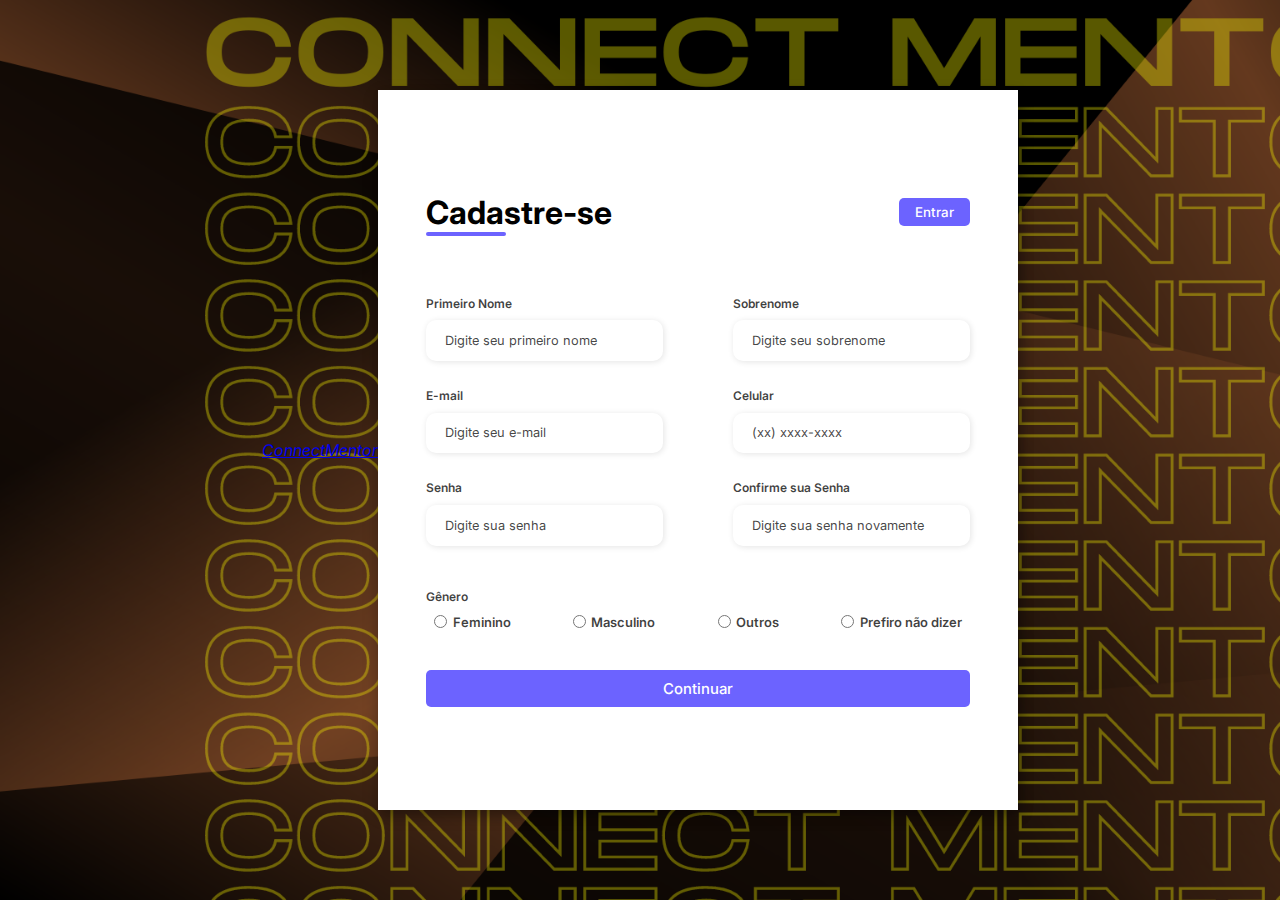
==== src/cadastro.html @ 3701d6c8 "teste" ====
<!DOCTYPE html>
<html lang="pt-br">

<head>
    <a href="home.html" class="navbar-brand">
        <i class="tituloPag">ConnectMentor</i>
    </a>
    <meta charset="UTF-8">
    <meta http-equiv="X-UA-Compatible" content="IE=edge">
    <meta name="viewport" content="width=device-width, initial-scale=1.0">
    <link rel="stylesheet" href="assets/css/style.css">
    <title>Formulário</title>
</head>

<body>
    <div class="container">
        
        
        <div class="form-image">
            <img src="assets/img/cad.png" alt="">
        </div>
        <div class="form">
            <form action="#">
                <div class="form-header">
                    <div class="title">
                        <h1>Cadastre-se</h1>
                    </div>
                    <div class="login-button">
                        <button><a href="#">Entrar</a></button>
                    </div>
                </div>

                <div class="input-group">
                    <div class="input-box">
                        <label for="firstname">Primeiro Nome</label>
                        <input id="firstname" type="text" name="firstname" placeholder="Digite seu primeiro nome" required>
                    </div>

                    <div class="input-box">
                        <label for="lastname">Sobrenome</label>
                        <input id="lastname" type="text" name="lastname" placeholder="Digite seu sobrenome" required>
                    </div>
                    <div class="input-box">
                        <label for="email">E-mail</label>
                        <input id="email" type="email" name="email" placeholder="Digite seu e-mail" required>
                    </div>

                    <div class="input-box">
                        <label for="number">Celular</label>
                        <input id="number" type="tel" name="number" placeholder="(xx) xxxx-xxxx" required>
                    </div>

                    <div class="input-box">
                        <label for="password">Senha</label>
                        <input id="password" type="password" name="password" placeholder="Digite sua senha" required>
                    </div>


                    <div class="input-box">
                        <label for="confirmPassword">Confirme sua Senha</label>
                        <input id="confirmPassword" type="password" name="confirmPassword" placeholder="Digite sua senha novamente" required>
                    </div>

                </div>

                <div class="gender-inputs">
                    <div class="gender-title">
                        <h6>Gênero</h6>
                    </div>

                    <div class="gender-group">
                        <div class="gender-input">
                            <input id="female" type="radio" name="gender">
                            <label for="female">Feminino</label>
                        </div>

                        <div class="gender-input">
                            <input id="male" type="radio" name="gender">
                            <label for="male">Masculino</label>
                        </div>

                        <div class="gender-input">
                            <input id="others" type="radio" name="gender">
                            <label for="others">Outros</label>
                        </div>

                        <div class="gender-input">
                            <input id="none" type="radio" name="gender">
                            <label for="none">Prefiro não dizer</label>
                        </div>
                    </div>
                </div>

                <div class="continue-button">
                    <button><a href="#">Continuar</a> </button>
                </div>
            </form>
        </div>
        
    </div>
</body>

</html>
---- src/assets/css/style.css ----
@import url('https://fonts.googleapis.com/css2?family=Inter:wght@200;300;400;500&family=Open+Sans:wght@300;400;500;600&display=swap');
* {
    padding: 0;
    margin: 0;
    box-sizing: border-box;
    font-family: 'Inter', sans-serif;
}

body {
    width: 100%;
    height: 100vh;
    display: flex;
    justify-content: center;
    align-items: center;
    background: url('fundo.png') rgba(12, 12, 233, 0.3); /* Substitua pelo caminho da sua imagem */
    background-size: cover;
    
}



.container {
    width: 80%;
    height: 80vh;
    display: flex;
    box-shadow: 5px 5px 10px rgba(0, 0, 0, 0.212);
}

.form-image {
    width: 50%;
    display: flex;
    justify-content: center;
    align-items: center;
    background-color: #f76d11bd;
    padding: 1rem;
}

.form-image img {
    width: 31rem;
}

.form {
    width: 50%;
    display: flex;
    flex-direction: column;
    justify-content: center;
    align-items: center;
    background-color: #fff;
    padding: 3rem;
    box-shadow: 0px 5px 15px rgba(0, 0, 0, 0.2);
}

.form-header {
    margin-bottom: 3rem;
    display: flex;
    justify-content: space-between;
}

.login-button {
    display: flex;
    align-items: center;
}

.login-button button {
    border: none;
    background-color: #6c63ff;
    padding: 0.4rem 1rem;
    border-radius: 5px;
    cursor: pointer;
}

.login-button button:hover {
    background-color: #6b63fff1;
}

.login-button button a {
    text-decoration: none;
    font-weight: 500;
    color: #fff;
}

.form-header h1::after {
    content: '';
    display: block;
    width: 5rem;
    height: 0.3rem;
    background-color: #6c63ff;
    margin: 0 auto;
    position: absolute;
    border-radius: 10px;
}

.input-group {
    display: flex;
    flex-wrap: wrap;
    justify-content: space-between;
    padding: 1rem 0;
}

.input-box {
    display: flex;
    flex-direction: column;
    margin-bottom: 1.1rem;
}

.input-box input {
    margin: 0.6rem 0;
    padding: 0.8rem 1.2rem;
    border: none;
    border-radius: 10px;
    box-shadow: 1px 1px 6px #0000001c;
    font-size: 0.8rem;
}

.input-box input:hover {
    background-color: #eeeeee75;
}

.input-box input:focus-visible {
    outline: 1px solid #6c63ff;
}

.input-box label,
.gender-title h6 {
    font-size: 0.75rem;
    font-weight: 600;
    color: #000000c0;
}

.input-box input::placeholder {
    color: #000000be;
}

.gender-group {
    display: flex;
    justify-content: space-between;
    margin-top: 0.62rem;
    padding: 0 .5rem;
}

.gender-input {
    display: flex;
    align-items: center;
}

.gender-input input {
    margin-right: 0.35rem;
}

.gender-input label {
    font-size: 0.81rem;
    font-weight: 600;
    color: #000000c0;
}

.continue-button button {
    width: 100%;
    margin-top: 2.5rem;
    border: none;
    background-color: #6c63ff;
    padding: 0.62rem;
    border-radius: 5px;
    cursor: pointer;
}

.continue-button button:hover {
    background-color: #6b63fff1;
}

.continue-button button a {
    text-decoration: none;
    font-size: 0.93rem;
    font-weight: 500;
    color: #fff;
}

@media screen and (max-width: 1330px) {
    .form-image {
        display: none;
    }
    .container {
        width: 50%;
    }
    .form {
        width: 100%;
    }
}

@media screen and (max-width: 1064px) {
    .container {
        width: 90%;
        height: auto;
    }
    .input-group {
        flex-direction: column;
        z-index: 5;
        padding-right: 5rem;
        max-height: 10rem;
        overflow-y: scroll;
        flex-wrap: nowrap;
    }
    .gender-inputs {
        margin-top: 2rem;
    }
    .gender-group {
        flex-direction: column;
    }
    .gender-title h6 {
        margin: 0;
    }
    .gender-input {
        margin-top: 0.5rem;
    }
}
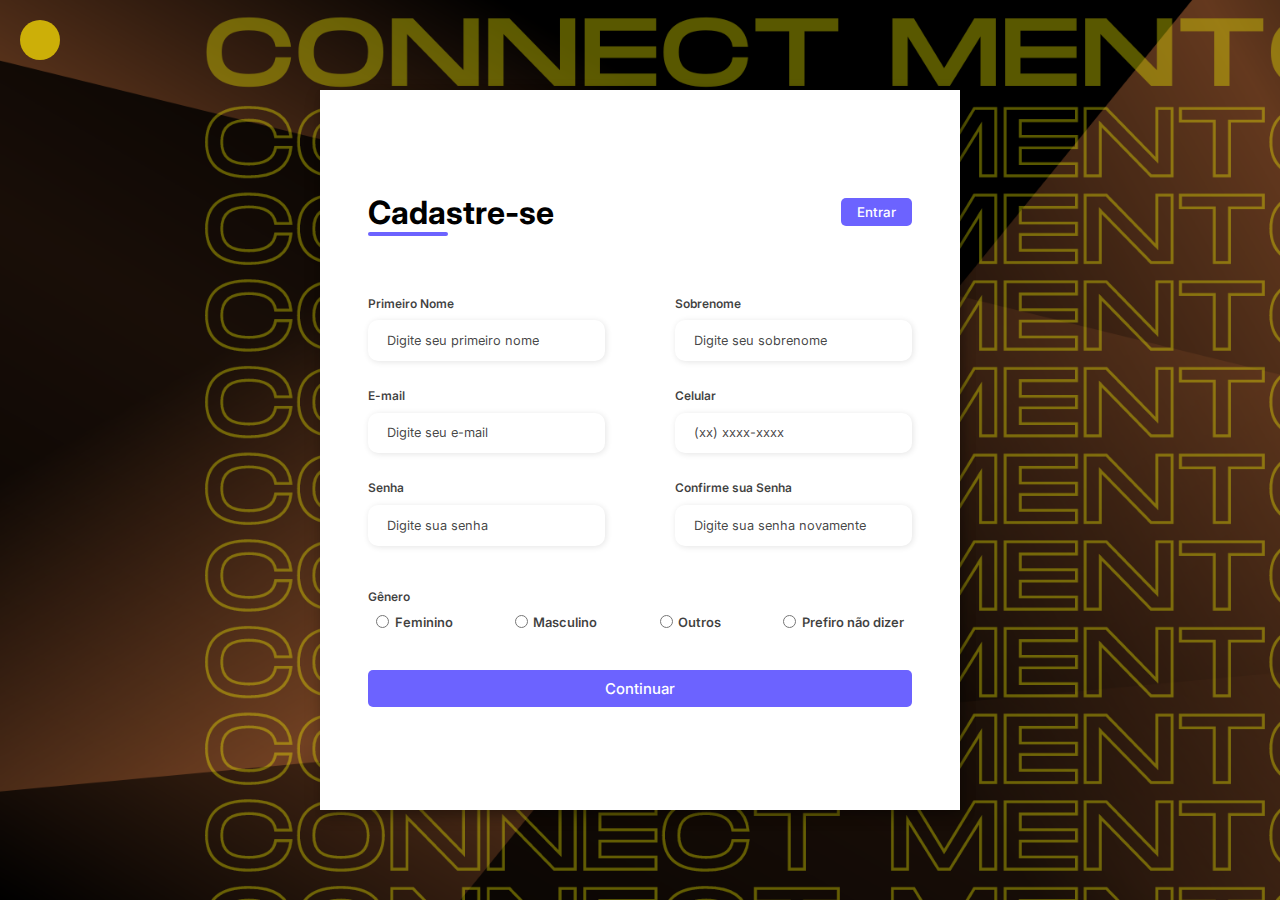
==== commit 46cef9e2: "teste" ====
--- a/src/cadastro.html
+++ b/src/cadastro.html
@@ -3,12 +3,14 @@
 
 <head>
     <a href="home.html" class="navbar-brand">
-        <i class="tituloPag">ConnectMentor</i>
+        <i class="fas fa-arrow-left"></i>
     </a>
     <meta charset="UTF-8">
     <meta http-equiv="X-UA-Compatible" content="IE=edge">
     <meta name="viewport" content="width=device-width, initial-scale=1.0">
     <link rel="stylesheet" href="assets/css/style.css">
+    <link rel="icon" href="icon/favicon.ico" type="image/x-icon">
+
     <title>Formulário</title>
 </head>
 
--- a/src/assets/css/style.css
+++ b/src/assets/css/style.css
@@ -5,6 +5,38 @@
     box-sizing: border-box;
     font-family: 'Inter', sans-serif;
 }
+
+.navbar-brand {
+    position: fixed;
+    top: 20px;
+    left: 20px;
+    display: inline-block;
+    background-color: rgb(204, 175, 8);
+    color: black;
+    border: none;
+    border-radius: 50%;
+    width: 40px;
+    height: 40px;
+    text-align: center;
+    line-height: 40px;
+    font-size: 18px;
+    cursor: pointer;
+    z-index: 999;
+    }
+    
+    .vnavbar-brand i {
+    margin-right: 0;
+    }
+    
+    .navbar-brand:hover {
+    background-color: #0056b3;
+    }
+    
+
+
+
+
+
 
 body {
     width: 100%;
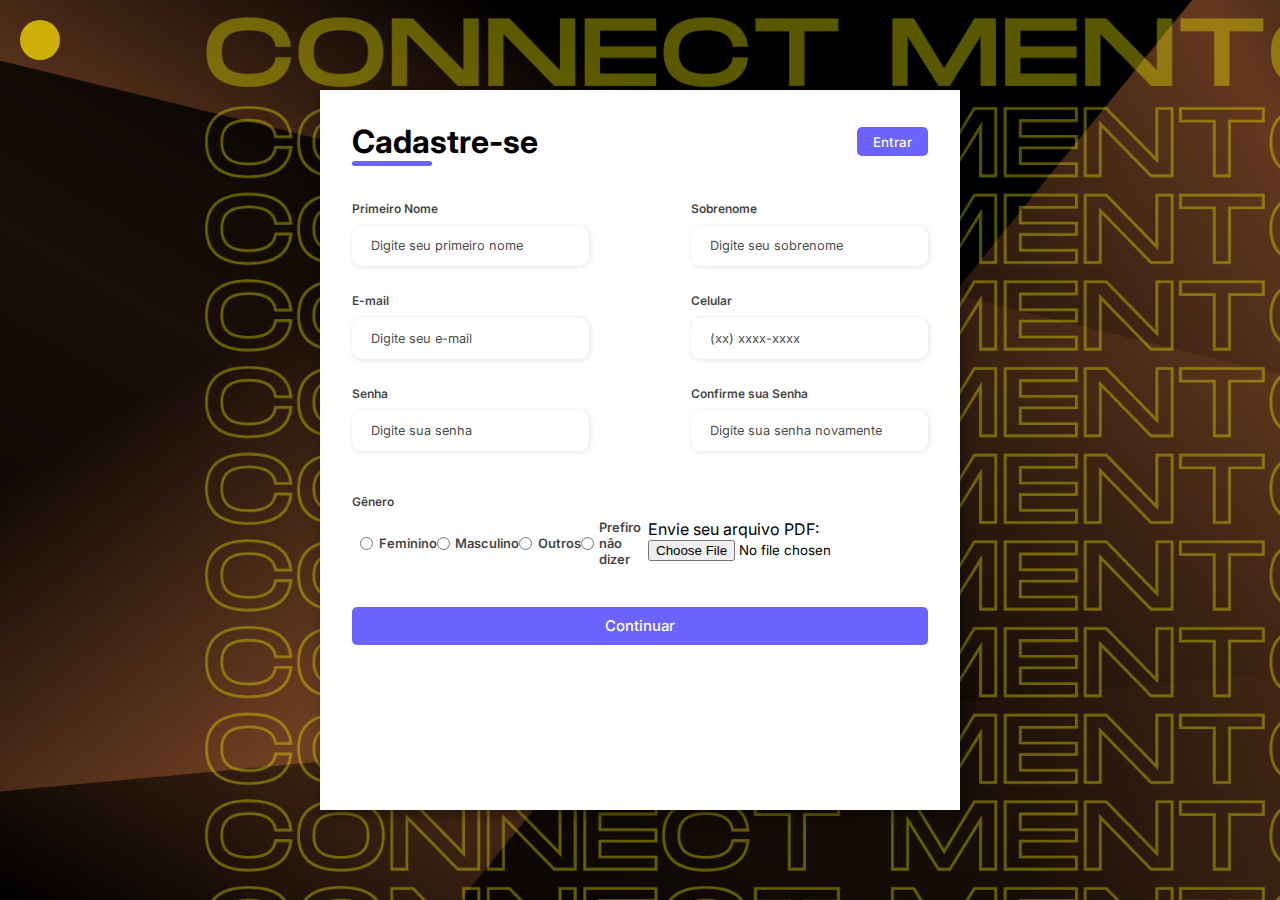
==== commit 03f097c2: "projeto rodando" ====
--- a/src/cadastro.html
+++ b/src/cadastro.html
@@ -10,6 +10,9 @@
     <meta name="viewport" content="width=device-width, initial-scale=1.0">
     <link rel="stylesheet" href="assets/css/style.css">
     <link rel="icon" href="icon/favicon.ico" type="image/x-icon">
+    <link rel="stylesheet" href="https://use.fontawesome.com/releases/v5.8.2/css/all.css"
+        integrity="sha384-oS3vJWv+0UjzBfQzYUhtDYW+Pj2yciDJxpsK1OYPAYjqT085Qq/1cq5FLXAZQ7Ay" crossorigin="anonymous">
+
 
     <title>Formulário</title>
 </head>
@@ -28,7 +31,7 @@
                         <h1>Cadastre-se</h1>
                     </div>
                     <div class="login-button">
-                        <button><a href="#">Entrar</a></button>
+                        <button><a href="login.html">Entrar</a></button>
                     </div>
                 </div>
 
@@ -90,11 +93,15 @@
                             <input id="none" type="radio" name="gender">
                             <label for="none">Prefiro não dizer</label>
                         </div>
+                        <div class="pdf">
+                        <label for="pdfUpload">Envie seu arquivo PDF:</label>
+                        <input type="file" id="pdfUpload" name="pdfFile">
+                    </div>
                     </div>
                 </div>
 
                 <div class="continue-button">
-                    <button><a href="#">Continuar</a> </button>
+                    <button><a href="perfilmentorado.html">Continuar</a> </button>
                 </div>
             </form>
         </div>
--- a/src/assets/css/style.css
+++ b/src/assets/css/style.css
@@ -72,18 +72,14 @@
 }
 
 .form {
-    width: 50%;
-    display: flex;
-    flex-direction: column;
-    justify-content: center;
-    align-items: center;
+    width: 80%; /* Largura do formulário em relação ao quadrado */
+    padding: 2rem;
     background-color: #fff;
-    padding: 3rem;
     box-shadow: 0px 5px 15px rgba(0, 0, 0, 0.2);
 }
 
 .form-header {
-    margin-bottom: 3rem;
+    margin-bottom: 1.5rem;
     display: flex;
     justify-content: space-between;
 }
